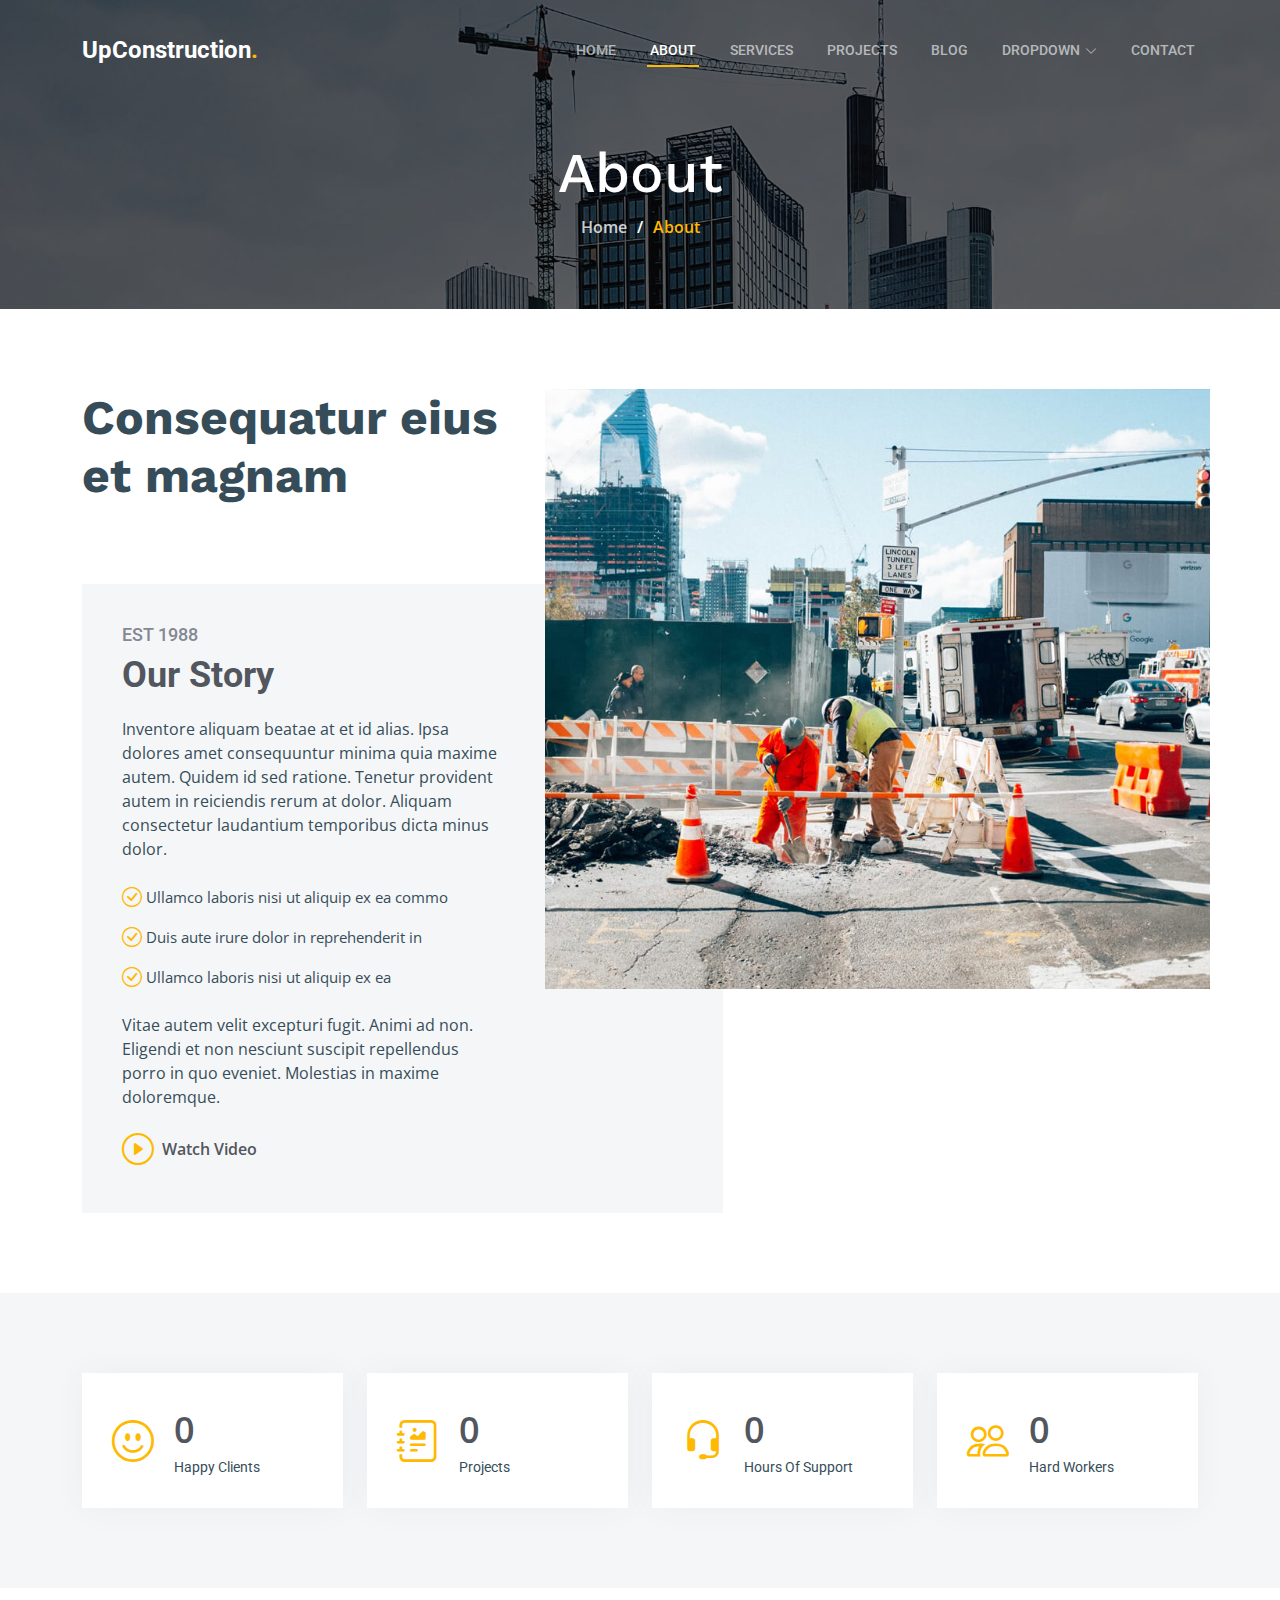
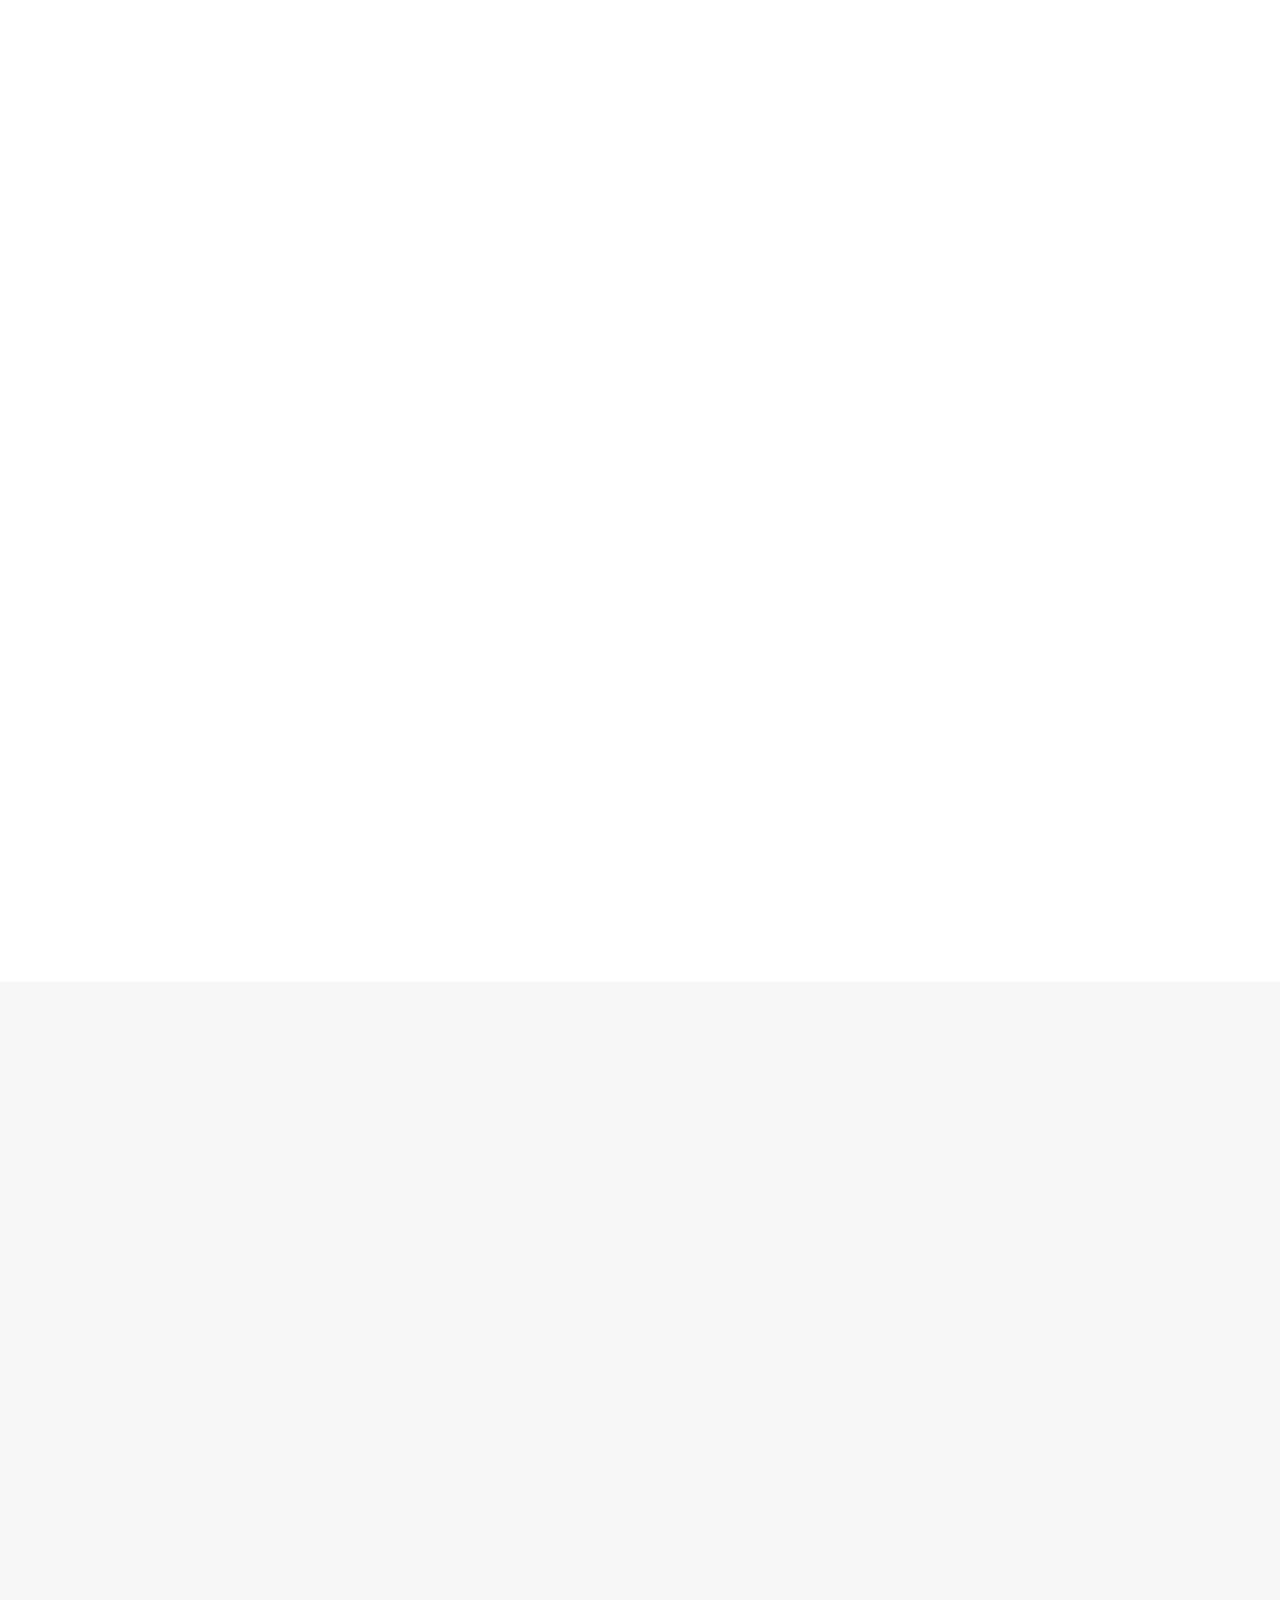
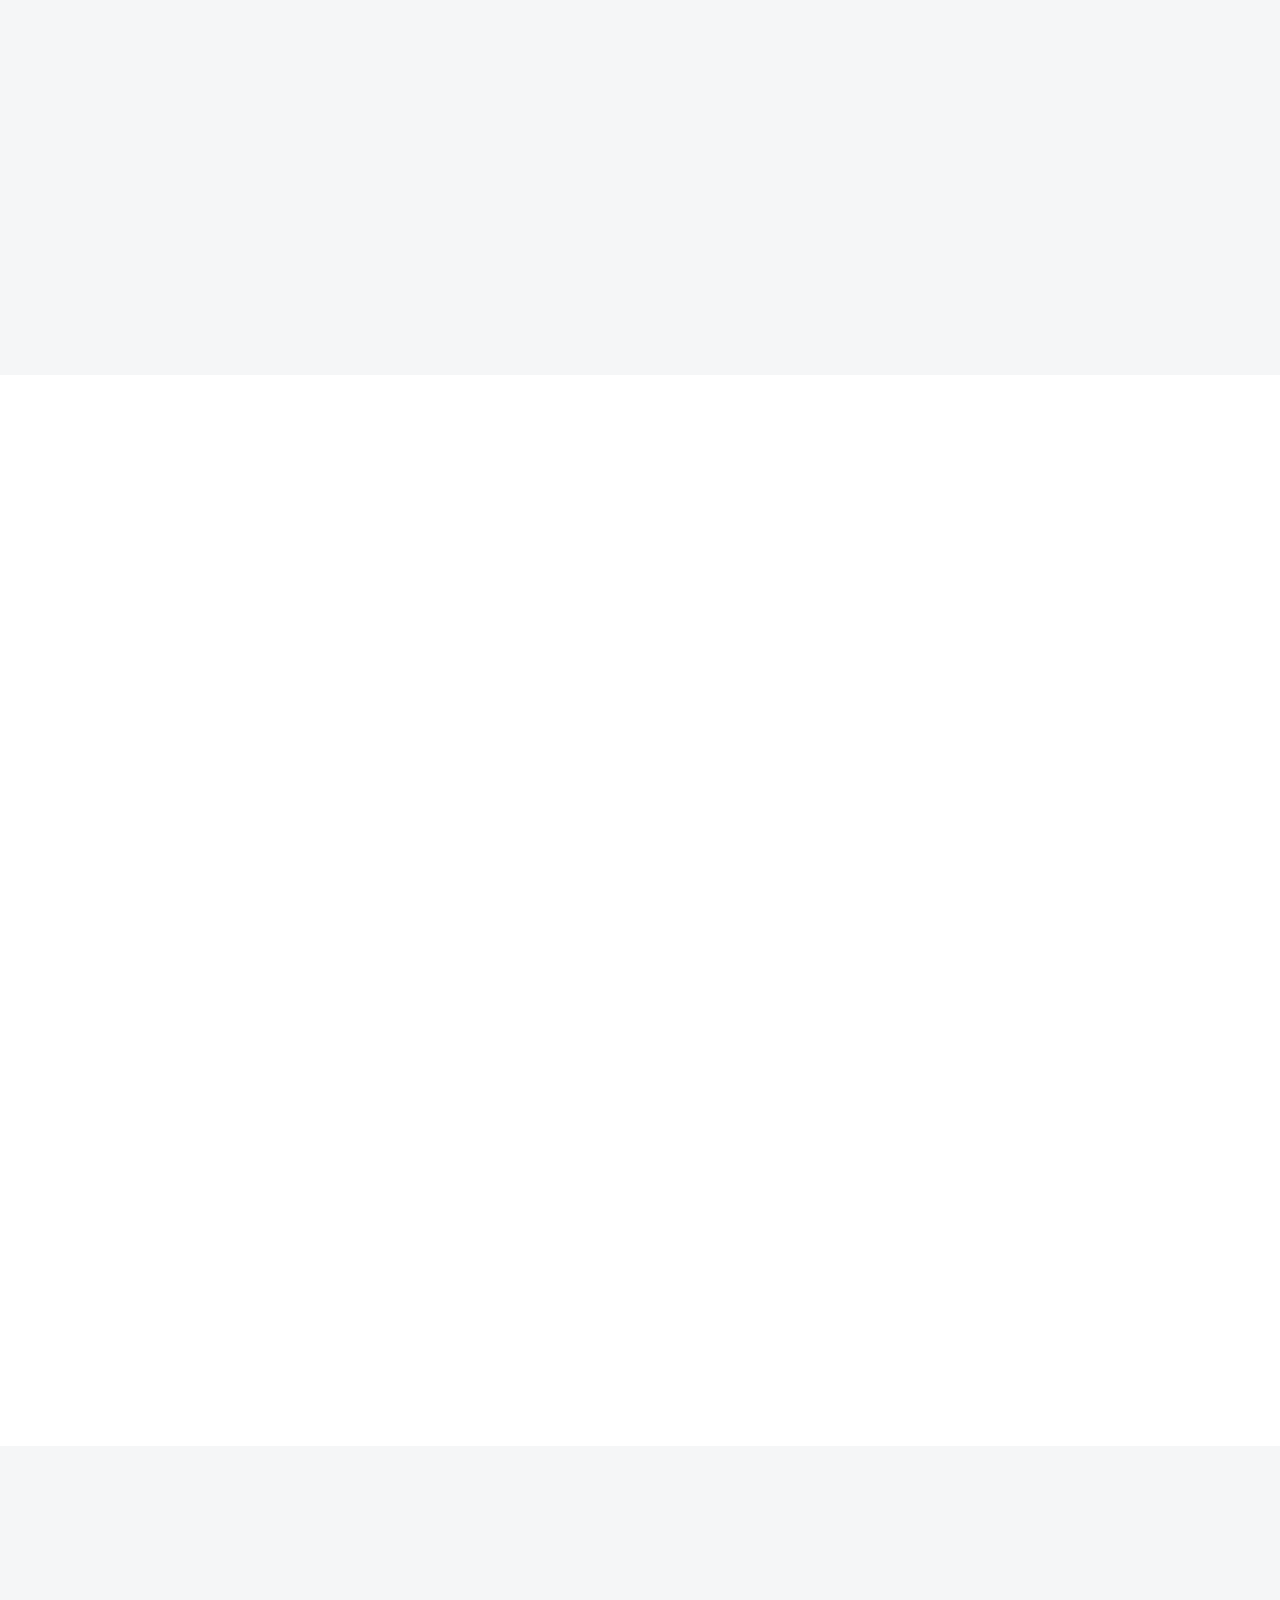
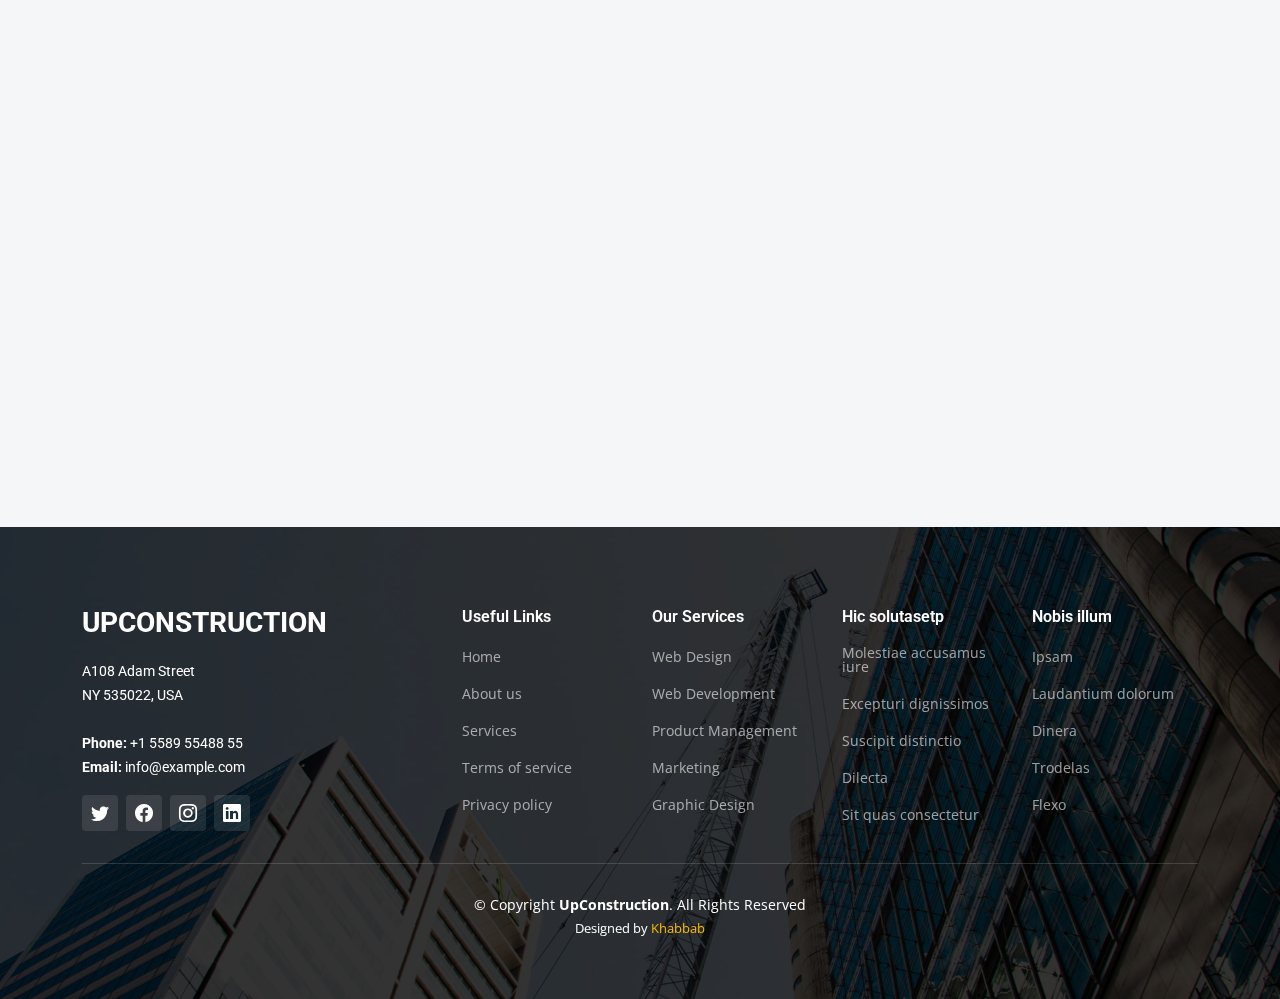
==== about.html @ 09d9fda9 "construction tamplet" ====
<!DOCTYPE html>
<html lang="en">

<head>
  <meta charset="utf-8">
  <meta content="width=device-width, initial-scale=1.0" name="viewport">

  <title>UpConstruction - About</title>
  <meta content="" name="description">
  <meta content="" name="keywords">

  <!-- Favicons -->
  <link href="assets/img/favicon.png" rel="icon">
  <link href="assets/img/apple-touch-icon.png" rel="apple-touch-icon">

  <!-- Google Fonts -->
  <link rel="preconnect" href="https://fonts.googleapis.com">
  <link rel="preconnect" href="https://fonts.gstatic.com" crossorigin>
  <link href="https://fonts.googleapis.com/css2?family=Open+Sans:ital,wght@0,300;0,400;0,500;0,600;0,700;1,300;1,400;1,600;1,700&family=Roboto:ital,wght@0,300;0,400;0,500;0,600;0,700;1,300;1,400;1,500;1,600;1,700&family=Work+Sans:ital,wght@0,300;0,400;0,500;0,600;0,700;1,300;1,400;1,500;1,600;1,700&display=swap" rel="stylesheet">

  <!-- Vendor CSS Files -->
  <link href="assets/vendor/bootstrap/css/bootstrap.min.css" rel="stylesheet">
  <link href="assets/vendor/bootstrap-icons/bootstrap-icons.css" rel="stylesheet">
  <link href="assets/vendor/fontawesome-free/css/all.min.css" rel="stylesheet">
  <link href="assets/vendor/aos/aos.css" rel="stylesheet">
  <link href="assets/vendor/glightbox/css/glightbox.min.css" rel="stylesheet">
  <link href="assets/vendor/swiper/swiper-bundle.min.css" rel="stylesheet">

  <!-- Template Main CSS File -->
  <link href="assets/css/main.css" rel="stylesheet">

</head>

<body>

  <!-- ======= Header ======= -->
  <header id="header" class="header d-flex align-items-center">
    <div class="container-fluid container-xl d-flex align-items-center justify-content-between">

      <a href="index.html" class="logo d-flex align-items-center">
        <!-- Uncomment the line below if you also wish to use an image logo -->
        <!-- <img src="assets/img/logo.png" alt=""> -->
        <h1>UpConstruction<span>.</span></h1>
      </a>

      <i class="mobile-nav-toggle mobile-nav-show bi bi-list"></i>
      <i class="mobile-nav-toggle mobile-nav-hide d-none bi bi-x"></i>
      <nav id="navbar" class="navbar">
        <ul>
          <li><a href="index.html">Home</a></li>
          <li><a href="about.html" class="active">About</a></li>
          <li><a href="services.html">Services</a></li>
          <li><a href="projects.html">Projects</a></li>
          <li><a href="blog.html">Blog</a></li>
          <li class="dropdown"><a href="#"><span>Dropdown</span> <i class="bi bi-chevron-down dropdown-indicator"></i></a>
            <ul>
              <li><a href="#">Dropdown 1</a></li>
              <li class="dropdown"><a href="#"><span>Deep Dropdown</span> <i class="bi bi-chevron-down dropdown-indicator"></i></a>
                <ul>
                  <li><a href="#">Deep Dropdown 1</a></li>
                  <li><a href="#">Deep Dropdown 2</a></li>
                  <li><a href="#">Deep Dropdown 3</a></li>
                  <li><a href="#">Deep Dropdown 4</a></li>
                  <li><a href="#">Deep Dropdown 5</a></li>
                </ul>
              </li>
              <li><a href="#">Dropdown 2</a></li>
              <li><a href="#">Dropdown 3</a></li>
              <li><a href="#">Dropdown 4</a></li>
            </ul>
          </li>
          <li><a href="contact.html">Contact</a></li>
        </ul>
      </nav><!-- .navbar -->

    </div>
  </header><!-- End Header -->

  <main id="main">

    <!-- ======= Breadcrumbs ======= -->
    <div class="breadcrumbs d-flex align-items-center" style="background-image: url('assets/img/breadcrumbs-bg.jpg');">
      <div class="container position-relative d-flex flex-column align-items-center" data-aos="fade">

        <h2>About</h2>
        <ol>
          <li><a href="index.html">Home</a></li>
          <li>About</li>
        </ol>

      </div>
    </div><!-- End Breadcrumbs -->

    <!-- ======= About Section ======= -->
    <section id="about" class="about">
      <div class="container" data-aos="fade-up">

        <div class="row position-relative">

          <div class="col-lg-7 about-img" style="background-image: url(assets/img/about.jpg);"></div>

          <div class="col-lg-7">
            <h2>Consequatur eius et magnam</h2>
            <div class="our-story">
              <h4>Est 1988</h4>
              <h3>Our Story</h3>
              <p>Inventore aliquam beatae at et id alias. Ipsa dolores amet consequuntur minima quia maxime autem. Quidem id sed ratione. Tenetur provident autem in reiciendis rerum at dolor. Aliquam consectetur laudantium temporibus dicta minus dolor.</p>
              <ul>
                <li><i class="bi bi-check-circle"></i> <span>Ullamco laboris nisi ut aliquip ex ea commo</span></li>
                <li><i class="bi bi-check-circle"></i> <span>Duis aute irure dolor in reprehenderit in</span></li>
                <li><i class="bi bi-check-circle"></i> <span>Ullamco laboris nisi ut aliquip ex ea</span></li>
              </ul>
              <p>Vitae autem velit excepturi fugit. Animi ad non. Eligendi et non nesciunt suscipit repellendus porro in quo eveniet. Molestias in maxime doloremque.</p>

              <div class="watch-video d-flex align-items-center position-relative">
                <i class="bi bi-play-circle"></i>
                <a href="https://www.youtube.com/watch?v=LXb3EKWsInQ" class="glightbox stretched-link">Watch Video</a>
              </div>
            </div>
          </div>

        </div>

      </div>
    </section>
    <!-- End About Section -->

    <!-- ======= Stats Counter Section ======= -->
    <section id="stats-counter" class="stats-counter section-bg">
      <div class="container">

        <div class="row gy-4">

          <div class="col-lg-3 col-md-6">
            <div class="stats-item d-flex align-items-center w-100 h-100">
              <i class="bi bi-emoji-smile color-blue flex-shrink-0"></i>
              <div>
                <span data-purecounter-start="0" data-purecounter-end="232" data-purecounter-duration="1" class="purecounter"></span>
                <p>Happy Clients</p>
              </div>
            </div>
          </div><!-- End Stats Item -->

          <div class="col-lg-3 col-md-6">
            <div class="stats-item d-flex align-items-center w-100 h-100">
              <i class="bi bi-journal-richtext color-orange flex-shrink-0"></i>
              <div>
                <span data-purecounter-start="0" data-purecounter-end="521" data-purecounter-duration="1" class="purecounter"></span>
                <p>Projects</p>
              </div>
            </div>
          </div><!-- End Stats Item -->

          <div class="col-lg-3 col-md-6">
            <div class="stats-item d-flex align-items-center w-100 h-100">
              <i class="bi bi-headset color-green flex-shrink-0"></i>
              <div>
                <span data-purecounter-start="0" data-purecounter-end="1463" data-purecounter-duration="1" class="purecounter"></span>
                <p>Hours Of Support</p>
              </div>
            </div>
          </div><!-- End Stats Item -->

          <div class="col-lg-3 col-md-6">
            <div class="stats-item d-flex align-items-center w-100 h-100">
              <i class="bi bi-people color-pink flex-shrink-0"></i>
              <div>
                <span data-purecounter-start="0" data-purecounter-end="15" data-purecounter-duration="1" class="purecounter"></span>
                <p>Hard Workers</p>
              </div>
            </div>
          </div><!-- End Stats Item -->

        </div>

      </div>
    </section><!-- End Stats Counter Section -->

    <!-- ======= Alt Services Section ======= -->
    <section id="alt-services" class="alt-services">
      <div class="container" data-aos="fade-up">

        <div class="row justify-content-around gy-4">
          <div class="col-lg-6 img-bg" style="background-image: url(assets/img/alt-services.jpg);" data-aos="zoom-in" data-aos-delay="100"></div>

          <div class="col-lg-5 d-flex flex-column justify-content-center">
            <h3>Enim quis est voluptatibus aliquid consequatur fugiat</h3>
            <p>Esse voluptas cumque vel exercitationem. Reiciendis est hic accusamus. Non ipsam et sed minima temporibus laudantium. Soluta voluptate sed facere corporis dolores excepturi</p>

            <div class="icon-box d-flex position-relative" data-aos="fade-up" data-aos-delay="100">
              <i class="bi bi-easel flex-shrink-0"></i>
              <div>
                <h4><a href="" class="stretched-link">Lorem Ipsum</a></h4>
                <p>Voluptatum deleniti atque corrupti quos dolores et quas molestias excepturi sint occaecati cupiditate non provident</p>
              </div>
            </div><!-- End Icon Box -->

            <div class="icon-box d-flex position-relative" data-aos="fade-up" data-aos-delay="200">
              <i class="bi bi-patch-check flex-shrink-0"></i>
              <div>
                <h4><a href="" class="stretched-link">Nemo Enim</a></h4>
                <p>At vero eos et accusamus et iusto odio dignissimos ducimus qui blanditiis praesentium voluptatum deleniti atque</p>
              </div>
            </div><!-- End Icon Box -->

            <div class="icon-box d-flex position-relative" data-aos="fade-up" data-aos-delay="300">
              <i class="bi bi-brightness-high flex-shrink-0"></i>
              <div>
                <h4><a href="" class="stretched-link">Dine Pad</a></h4>
                <p>Explicabo est voluptatum asperiores consequatur magnam. Et veritatis odit. Sunt aut deserunt minus aut eligendi omnis</p>
              </div>
            </div><!-- End Icon Box -->

            <div class="icon-box d-flex position-relative" data-aos="fade-up" data-aos-delay="400">
              <i class="bi bi-brightness-high flex-shrink-0"></i>
              <div>
                <h4><a href="" class="stretched-link">Tride clov</a></h4>
                <p>Est voluptatem labore deleniti quis a delectus et. Saepe dolorem libero sit non aspernatur odit amet. Et eligendi</p>
              </div>
            </div><!-- End Icon Box -->

          </div>
        </div>

      </div>
    </section><!-- End Alt Services Section -->

    <!-- ======= Alt Services Section 2 ======= -->
    <section id="alt-services-2" class="alt-services section-bg">
      <div class="container" data-aos="fade-up">

        <div class="row justify-content-around gy-4">
          <div class="col-lg-5 d-flex flex-column justify-content-center">
            <h3>Non quasi officia eum nobis et rerum epudiandae rem voluptatem</h3>
            <p>Maxime quia dolorum alias perspiciatis. Earum voluptatem sint at non. Ducimus maxime minima iste magni sit praesentium assumenda minus. Amet rerum saepe tempora vero.</p>

            <div class="icon-box d-flex position-relative" data-aos="fade-up" data-aos-delay="100">
              <i class="bi bi-easel flex-shrink-0"></i>
              <div>
                <h4><a href="" class="stretched-link">Lorem Ipsum</a></h4>
                <p>Voluptatum deleniti atque corrupti quos dolores et quas molestias excepturi sint occaecati cupiditate non provident</p>
              </div>
            </div><!-- End Icon Box -->

            <div class="icon-box d-flex position-relative" data-aos="fade-up" data-aos-delay="200">
              <i class="bi bi-patch-check flex-shrink-0"></i>
              <div>
                <h4><a href="" class="stretched-link">Nemo Enim</a></h4>
                <p>At vero eos et accusamus et iusto odio dignissimos ducimus qui blanditiis praesentium voluptatum deleniti atque</p>
              </div>
            </div><!-- End Icon Box -->

            <div class="icon-box d-flex position-relative" data-aos="fade-up" data-aos-delay="300">
              <i class="bi bi-brightness-high flex-shrink-0"></i>
              <div>
                <h4><a href="" class="stretched-link">Dine Pad</a></h4>
                <p>Explicabo est voluptatum asperiores consequatur magnam. Et veritatis odit. Sunt aut deserunt minus aut eligendi omnis</p>
              </div>
            </div><!-- End Icon Box -->

            <div class="icon-box d-flex position-relative" data-aos="fade-up" data-aos-delay="400">
              <i class="bi bi-brightness-high flex-shrink-0"></i>
              <div>
                <h4><a href="" class="stretched-link">Tride clov</a></h4>
                <p>Est voluptatem labore deleniti quis a delectus et. Saepe dolorem libero sit non aspernatur odit amet. Et eligendi</p>
              </div>
            </div><!-- End Icon Box -->
          </div>

          <div class="col-lg-6 img-bg" style="background-image: url(assets/img/alt-services-2.jpg);" data-aos="zoom-in" data-aos-delay="100"></div>
        </div>

      </div>
    </section><!-- End Alt Services Section 2 -->

    <!-- ======= Our Team Section ======= -->
    <section id="team" class="team">
      <div class="container" data-aos="fade-up">

        <div class="section-header">
          <h2>Our Team</h2>
          <p>Aperiam dolorum et et wuia molestias qui eveniet numquam nihil porro incidunt dolores placeat sunt id nobis omnis tiledo stran delop</p>
        </div>

        <div class="row gy-5">

          <div class="col-lg-4 col-md-6 member" data-aos="fade-up" data-aos-delay="100">
            <div class="member-img">
              <img src="assets/img/team/team-1.jpg" class="img-fluid" alt="">
              <div class="social">
                <a href="#"><i class="bi bi-twitter"></i></a>
                <a href="#"><i class="bi bi-facebook"></i></a>
                <a href="#"><i class="bi bi-instagram"></i></a>
                <a href="#"><i class="bi bi-linkedin"></i></a>
              </div>
            </div>
            <div class="member-info text-center">
              <h4>Walter White</h4>
              <span>Chief Executive Officer</span>
              <p>Aliquam iure quaerat voluptatem praesentium possimus unde laudantium vel dolorum distinctio dire flow</p>
            </div>
          </div><!-- End Team Member -->

          <div class="col-lg-4 col-md-6 member" data-aos="fade-up" data-aos-delay="200">
            <div class="member-img">
              <img src="assets/img/team/team-2.jpg" class="img-fluid" alt="">
              <div class="social">
                <a href="#"><i class="bi bi-twitter"></i></a>
                <a href="#"><i class="bi bi-facebook"></i></a>
                <a href="#"><i class="bi bi-instagram"></i></a>
                <a href="#"><i class="bi bi-linkedin"></i></a>
              </div>
            </div>
            <div class="member-info text-center">
              <h4>Sarah Jhonson</h4>
              <span>Product Manager</span>
              <p>Labore ipsam sit consequatur exercitationem rerum laboriosam laudantium aut quod dolores exercitationem ut</p>
            </div>
          </div><!-- End Team Member -->

          <div class="col-lg-4 col-md-6 member" data-aos="fade-up" data-aos-delay="300">
            <div class="member-img">
              <img src="assets/img/team/team-3.jpg" class="img-fluid" alt="">
              <div class="social">
                <a href="#"><i class="bi bi-twitter"></i></a>
                <a href="#"><i class="bi bi-facebook"></i></a>
                <a href="#"><i class="bi bi-instagram"></i></a>
                <a href="#"><i class="bi bi-linkedin"></i></a>
              </div>
            </div>
            <div class="member-info text-center">
              <h4>William Anderson</h4>
              <span>CTO</span>
              <p>Illum minima ea autem doloremque ipsum quidem quas aspernatur modi ut praesentium vel tque sed facilis at qui</p>
            </div>
          </div><!-- End Team Member -->

          <div class="col-lg-4 col-md-6 member" data-aos="fade-up" data-aos-delay="400">
            <div class="member-img">
              <img src="assets/img/team/team-4.jpg" class="img-fluid" alt="">
              <div class="social">
                <a href="#"><i class="bi bi-twitter"></i></a>
                <a href="#"><i class="bi bi-facebook"></i></a>
                <a href="#"><i class="bi bi-instagram"></i></a>
                <a href="#"><i class="bi bi-linkedin"></i></a>
              </div>
            </div>
            <div class="member-info text-center">
              <h4>Amanda Jepson</h4>
              <span>Accountant</span>
              <p>Magni voluptatem accusamus assumenda cum nisi aut qui dolorem voluptate sed et veniam quasi quam consectetur</p>
            </div>
          </div><!-- End Team Member -->

          <div class="col-lg-4 col-md-6 member" data-aos="fade-up" data-aos-delay="500">
            <div class="member-img">
              <img src="assets/img/team/team-5.jpg" class="img-fluid" alt="">
              <div class="social">
                <a href="#"><i class="bi bi-twitter"></i></a>
                <a href="#"><i class="bi bi-facebook"></i></a>
                <a href="#"><i class="bi bi-instagram"></i></a>
                <a href="#"><i class="bi bi-linkedin"></i></a>
              </div>
            </div>
            <div class="member-info text-center">
              <h4>Brian Doe</h4>
              <span>Marketing</span>
              <p>Qui consequuntur quos accusamus magnam quo est molestiae eius laboriosam sunt doloribus quia impedit laborum velit</p>
            </div>
          </div><!-- End Team Member -->

          <div class="col-lg-4 col-md-6 member" data-aos="fade-up" data-aos-delay="600">
            <div class="member-img">
              <img src="assets/img/team/team-6.jpg" class="img-fluid" alt="">
              <div class="social">
                <a href="#"><i class="bi bi-twitter"></i></a>
                <a href="#"><i class="bi bi-facebook"></i></a>
                <a href="#"><i class="bi bi-instagram"></i></a>
                <a href="#"><i class="bi bi-linkedin"></i></a>
              </div>
            </div>
            <div class="member-info text-center">
              <h4>Josepha Palas</h4>
              <span>Operation</span>
              <p>Sint sint eveniet explicabo amet consequatur nesciunt error enim rerum earum et omnis fugit eligendi cupiditate vel</p>
            </div>
          </div><!-- End Team Member -->

        </div>

      </div>
    </section><!-- End Our Team Section -->

    <!-- ======= Testimonials Section ======= -->
    <section id="testimonials" class="testimonials section-bg">
      <div class="container" data-aos="fade-up">

        <div class="section-header">
          <h2>Testimonials</h2>
          <p>Quam sed id excepturi ccusantium dolorem ut quis dolores nisi llum nostrum enim velit qui ut et autem uia reprehenderit sunt deleniti</p>
        </div>

        <div class="slides-2 swiper">
          <div class="swiper-wrapper">

            <div class="swiper-slide">
              <div class="testimonial-wrap">
                <div class="testimonial-item">
                  <img src="assets/img/testimonials/testimonials-1.jpg" class="testimonial-img" alt="">
                  <h3>Saul Goodman</h3>
                  <h4>Ceo &amp; Founder</h4>
                  <div class="stars">
                    <i class="bi bi-star-fill"></i><i class="bi bi-star-fill"></i><i class="bi bi-star-fill"></i><i class="bi bi-star-fill"></i><i class="bi bi-star-fill"></i>
                  </div>
                  <p>
                    <i class="bi bi-quote quote-icon-left"></i>
                    Proin iaculis purus consequat sem cure digni ssim donec porttitora entum suscipit rhoncus. Accusantium quam, ultricies eget id, aliquam eget nibh et. Maecen aliquam, risus at semper.
                    <i class="bi bi-quote quote-icon-right"></i>
                  </p>
                </div>
              </div>
            </div><!-- End testimonial item -->

            <div class="swiper-slide">
              <div class="testimonial-wrap">
                <div class="testimonial-item">
                  <img src="assets/img/testimonials/testimonials-2.jpg" class="testimonial-img" alt="">
                  <h3>Sara Wilsson</h3>
                  <h4>Designer</h4>
                  <div class="stars">
                    <i class="bi bi-star-fill"></i><i class="bi bi-star-fill"></i><i class="bi bi-star-fill"></i><i class="bi bi-star-fill"></i><i class="bi bi-star-fill"></i>
                  </div>
                  <p>
                    <i class="bi bi-quote quote-icon-left"></i>
                    Export tempor illum tamen malis malis eram quae irure esse labore quem cillum quid cillum eram malis quorum velit fore eram velit sunt aliqua noster fugiat irure amet legam anim culpa.
                    <i class="bi bi-quote quote-icon-right"></i>
                  </p>
                </div>
              </div>
            </div><!-- End testimonial item -->

            <div class="swiper-slide">
              <div class="testimonial-wrap">
                <div class="testimonial-item">
                  <img src="assets/img/testimonials/testimonials-3.jpg" class="testimonial-img" alt="">
                  <h3>Jena Karlis</h3>
                  <h4>Store Owner</h4>
                  <div class="stars">
                    <i class="bi bi-star-fill"></i><i class="bi bi-star-fill"></i><i class="bi bi-star-fill"></i><i class="bi bi-star-fill"></i><i class="bi bi-star-fill"></i>
                  </div>
                  <p>
                    <i class="bi bi-quote quote-icon-left"></i>
                    Enim nisi quem export duis labore cillum quae magna enim sint quorum nulla quem veniam duis minim tempor labore quem eram duis noster aute amet eram fore quis sint minim.
                    <i class="bi bi-quote quote-icon-right"></i>
                  </p>
                </div>
              </div>
            </div><!-- End testimonial item -->

            <div class="swiper-slide">
              <div class="testimonial-wrap">
                <div class="testimonial-item">
                  <img src="assets/img/testimonials/testimonials-4.jpg" class="testimonial-img" alt="">
                  <h3>Matt Brandon</h3>
                  <h4>Freelancer</h4>
                  <div class="stars">
                    <i class="bi bi-star-fill"></i><i class="bi bi-star-fill"></i><i class="bi bi-star-fill"></i><i class="bi bi-star-fill"></i><i class="bi bi-star-fill"></i>
                  </div>
                  <p>
                    <i class="bi bi-quote quote-icon-left"></i>
                    Fugiat enim eram quae cillum dolore dolor amet nulla culpa multos export minim fugiat minim velit minim dolor enim duis veniam ipsum anim magna sunt elit fore quem dolore labore illum veniam.
                    <i class="bi bi-quote quote-icon-right"></i>
                  </p>
                </div>
              </div>
            </div><!-- End testimonial item -->

            <div class="swiper-slide">
              <div class="testimonial-wrap">
                <div class="testimonial-item">
                  <img src="assets/img/testimonials/testimonials-5.jpg" class="testimonial-img" alt="">
                  <h3>John Larson</h3>
                  <h4>Entrepreneur</h4>
                  <div class="stars">
                    <i class="bi bi-star-fill"></i><i class="bi bi-star-fill"></i><i class="bi bi-star-fill"></i><i class="bi bi-star-fill"></i><i class="bi bi-star-fill"></i>
                  </div>
                  <p>
                    <i class="bi bi-quote quote-icon-left"></i>
                    Quis quorum aliqua sint quem legam fore sunt eram irure aliqua veniam tempor noster veniam enim culpa labore duis sunt culpa nulla illum cillum fugiat legam esse veniam culpa fore nisi cillum quid.
                    <i class="bi bi-quote quote-icon-right"></i>
                  </p>
                </div>
              </div>
            </div><!-- End testimonial item -->

          </div>
          <div class="swiper-pagination"></div>
        </div>

      </div>
    </section><!-- End Testimonials Section -->

  </main><!-- End #main -->

  <!-- ======= Footer ======= -->
  <footer id="footer" class="footer">

    <div class="footer-content position-relative">
      <div class="container">
        <div class="row">

          <div class="col-lg-4 col-md-6">
            <div class="footer-info">
              <h3>UpConstruction</h3>
              <p>
                A108 Adam Street <br>
                NY 535022, USA<br><br>
                <strong>Phone:</strong> +1 5589 55488 55<br>
                <strong>Email:</strong> info@example.com<br>
              </p>
              <div class="social-links d-flex mt-3">
                <a href="#" class="d-flex align-items-center justify-content-center"><i class="bi bi-twitter"></i></a>
                <a href="#" class="d-flex align-items-center justify-content-center"><i class="bi bi-facebook"></i></a>
                <a href="#" class="d-flex align-items-center justify-content-center"><i class="bi bi-instagram"></i></a>
                <a href="#" class="d-flex align-items-center justify-content-center"><i class="bi bi-linkedin"></i></a>
              </div>
            </div>
          </div><!-- End footer info column-->

          <div class="col-lg-2 col-md-3 footer-links">
            <h4>Useful Links</h4>
            <ul>
              <li><a href="#">Home</a></li>
              <li><a href="#">About us</a></li>
              <li><a href="#">Services</a></li>
              <li><a href="#">Terms of service</a></li>
              <li><a href="#">Privacy policy</a></li>
            </ul>
          </div><!-- End footer links column-->

          <div class="col-lg-2 col-md-3 footer-links">
            <h4>Our Services</h4>
            <ul>
              <li><a href="#">Web Design</a></li>
              <li><a href="#">Web Development</a></li>
              <li><a href="#">Product Management</a></li>
              <li><a href="#">Marketing</a></li>
              <li><a href="#">Graphic Design</a></li>
            </ul>
          </div><!-- End footer links column-->

          <div class="col-lg-2 col-md-3 footer-links">
            <h4>Hic solutasetp</h4>
            <ul>
              <li><a href="#">Molestiae accusamus iure</a></li>
              <li><a href="#">Excepturi dignissimos</a></li>
              <li><a href="#">Suscipit distinctio</a></li>
              <li><a href="#">Dilecta</a></li>
              <li><a href="#">Sit quas consectetur</a></li>
            </ul>
          </div><!-- End footer links column-->

          <div class="col-lg-2 col-md-3 footer-links">
            <h4>Nobis illum</h4>
            <ul>
              <li><a href="#">Ipsam</a></li>
              <li><a href="#">Laudantium dolorum</a></li>
              <li><a href="#">Dinera</a></li>
              <li><a href="#">Trodelas</a></li>
              <li><a href="#">Flexo</a></li>
            </ul>
          </div><!-- End footer links column-->

        </div>
      </div>
    </div>

    <div class="footer-legal text-center position-relative">
      <div class="container">
        <div class="copyright">
          &copy; Copyright <strong><span>UpConstruction</span></strong>. All Rights Reserved
        </div>
        <div class="credits">
          Designed by <a href="#">Khabbab</a>
        </div>
      </div>
    </div>

  </footer>
  <!-- End Footer -->

  <a href="#" class="scroll-top d-flex align-items-center justify-content-center"><i class="bi bi-arrow-up-short"></i></a>

  <div id="preloader"></div>

  <!-- Vendor JS Files -->
  <script src="assets/vendor/bootstrap/js/bootstrap.bundle.min.js"></script>
  <script src="assets/vendor/aos/aos.js"></script>
  <script src="assets/vendor/glightbox/js/glightbox.min.js"></script>
  <script src="assets/vendor/isotope-layout/isotope.pkgd.min.js"></script>
  <script src="assets/vendor/swiper/swiper-bundle.min.js"></script>
  <script src="assets/vendor/purecounter/purecounter_vanilla.js"></script>
  <script src="assets/vendor/php-email-form/validate.js"></script>

  <!-- Template Main JS File -->
  <script src="assets/js/main.js"></script>

</body>

</html>
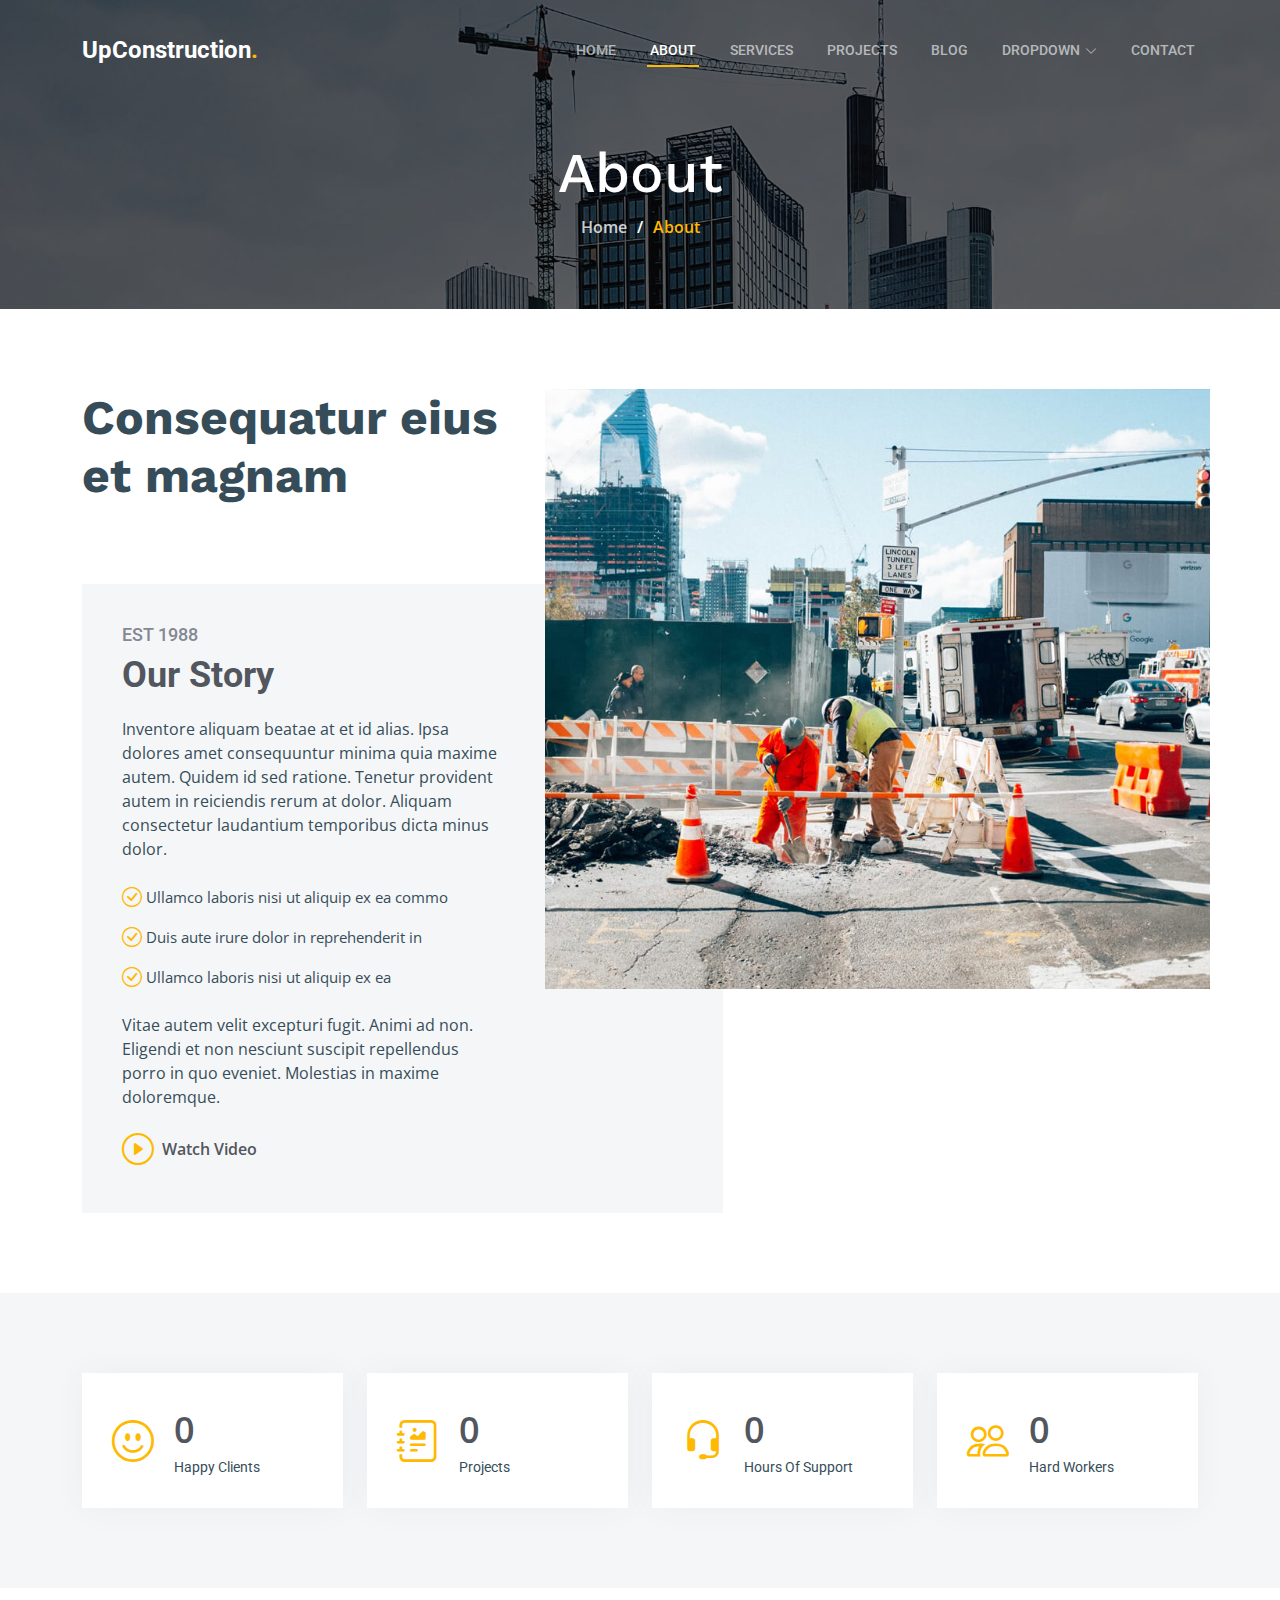
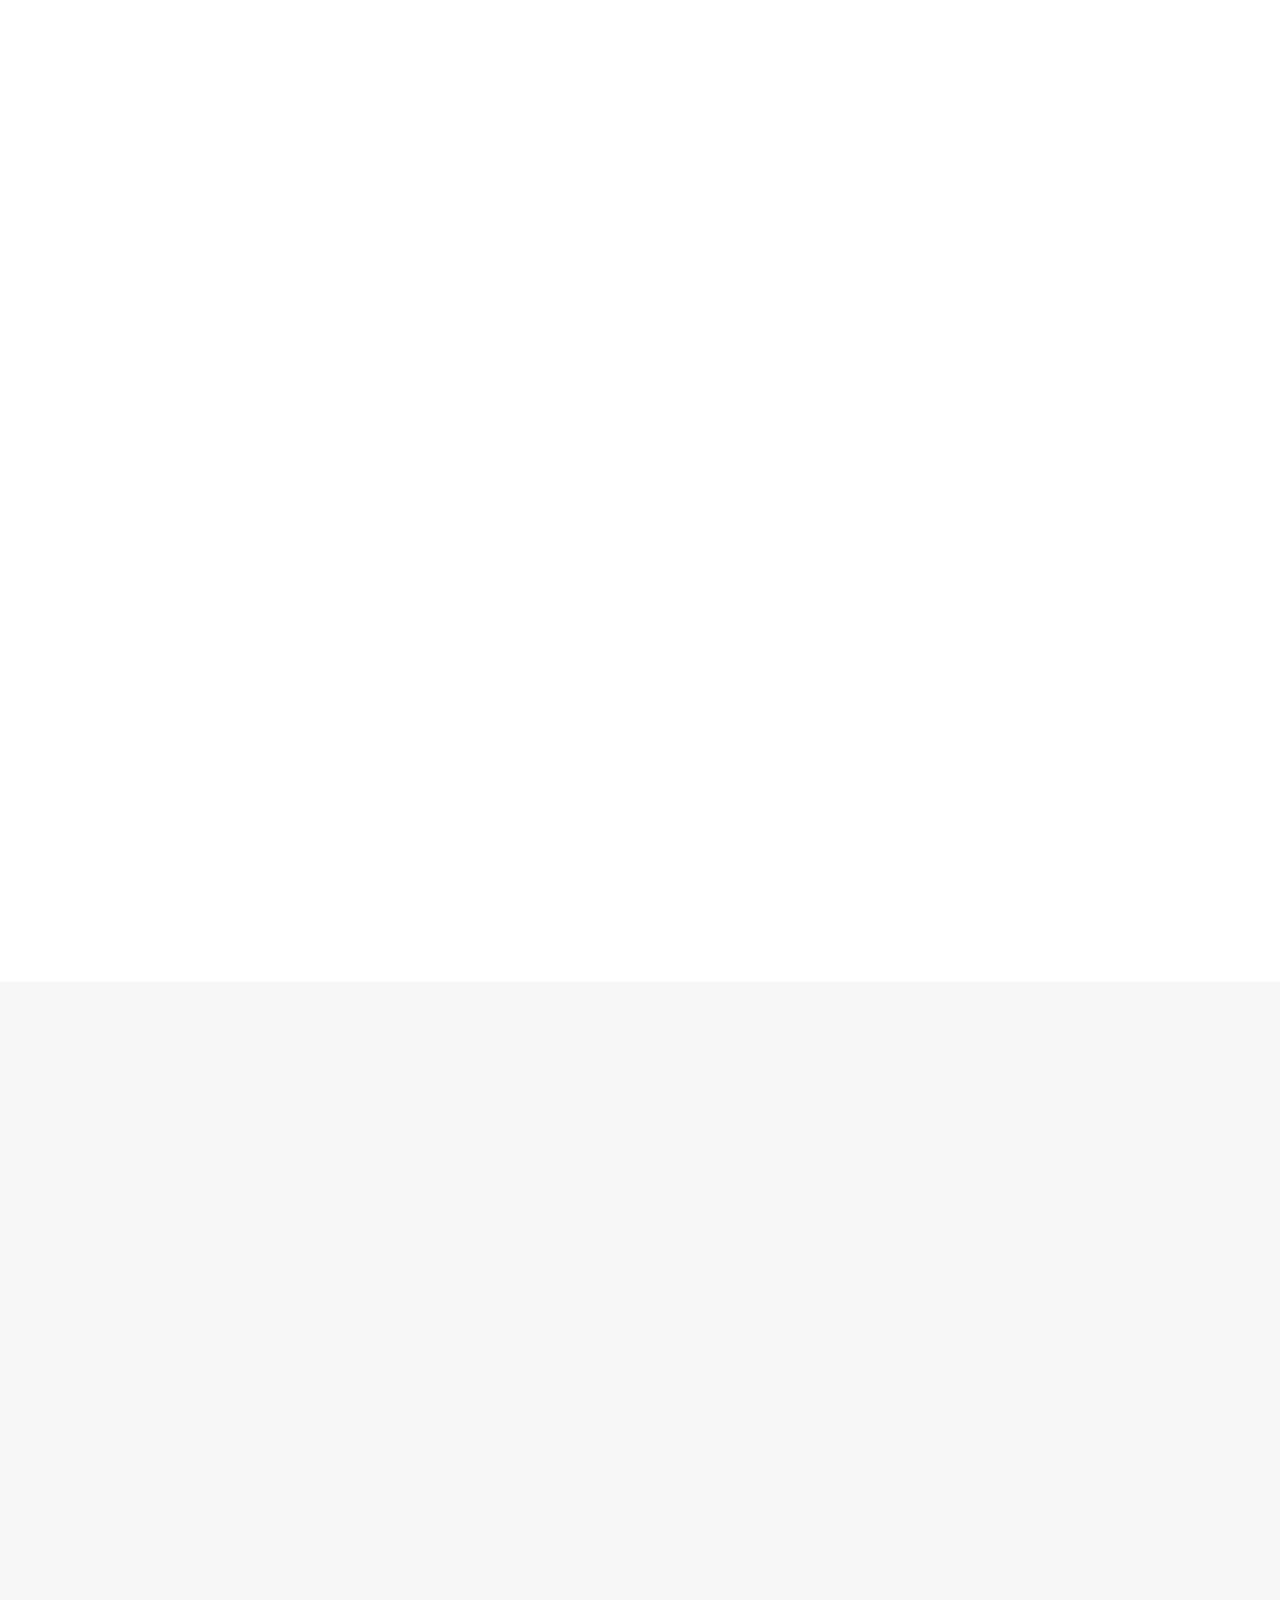
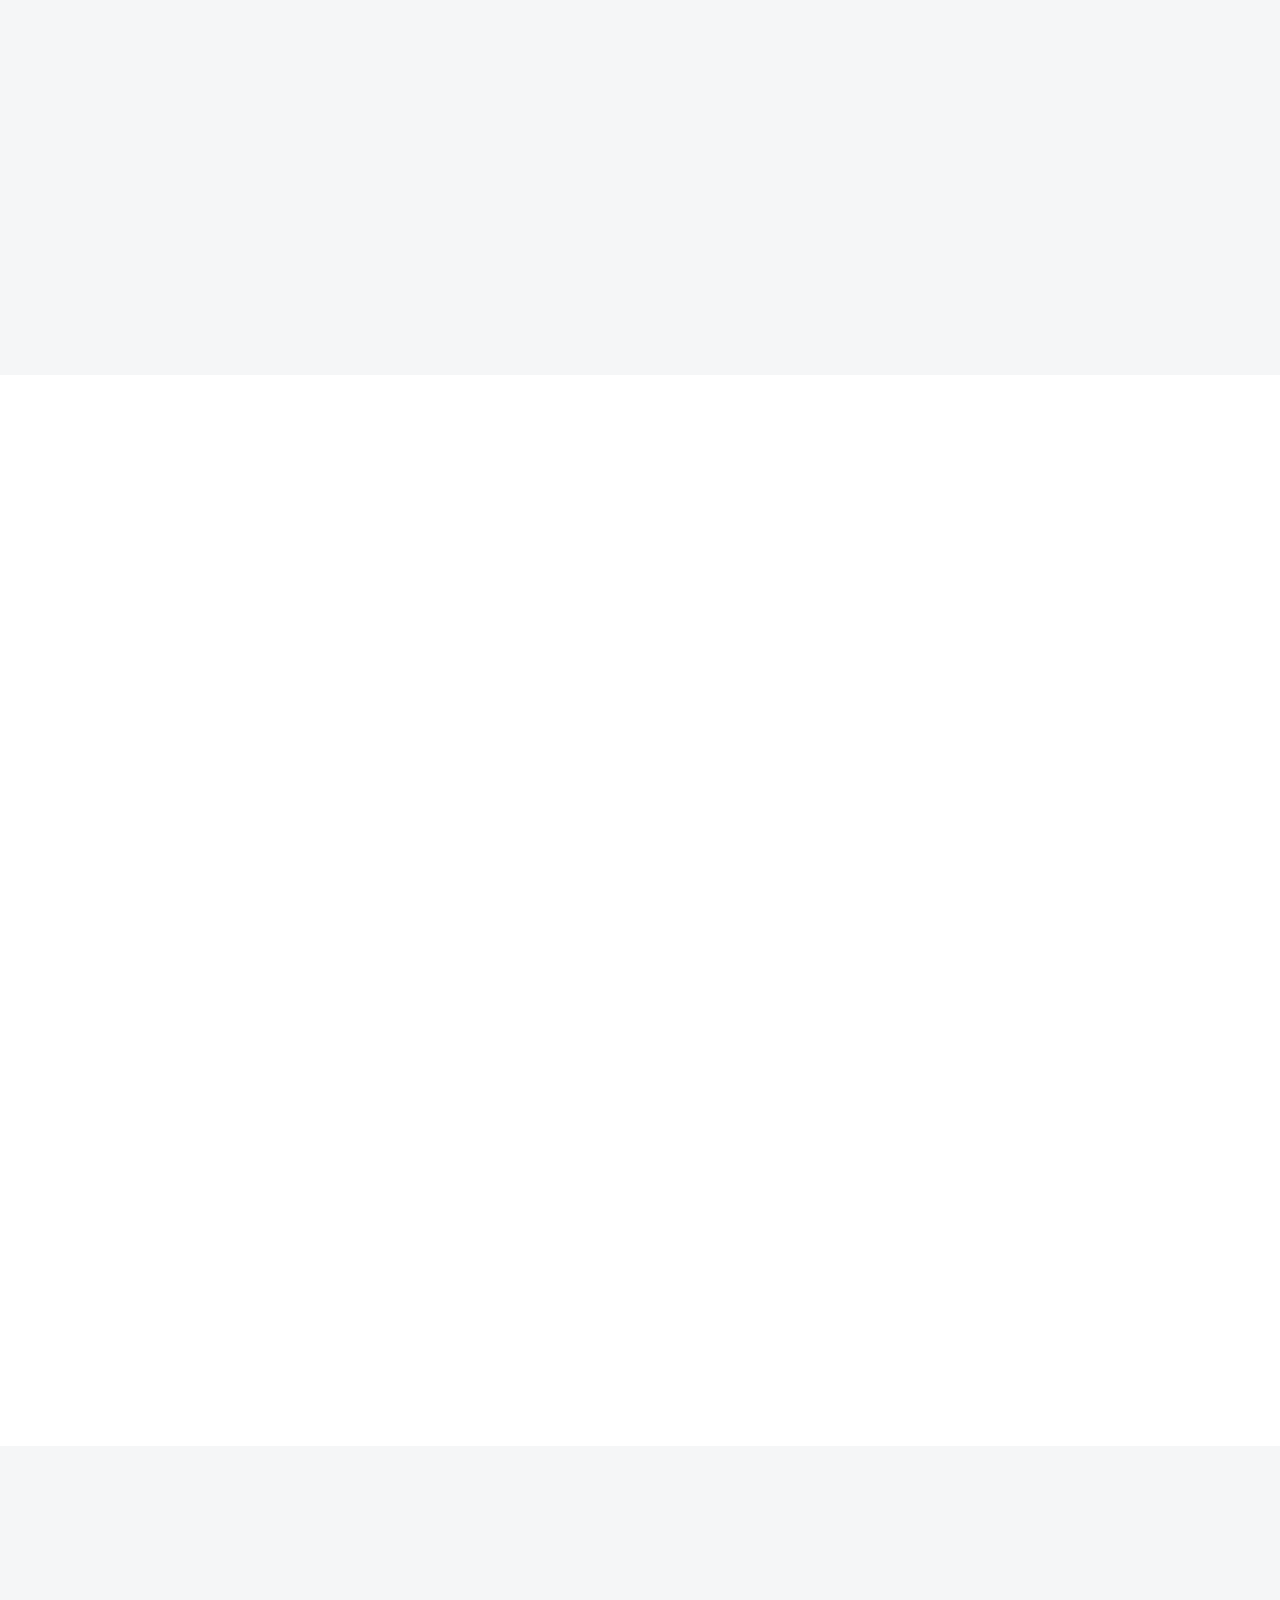
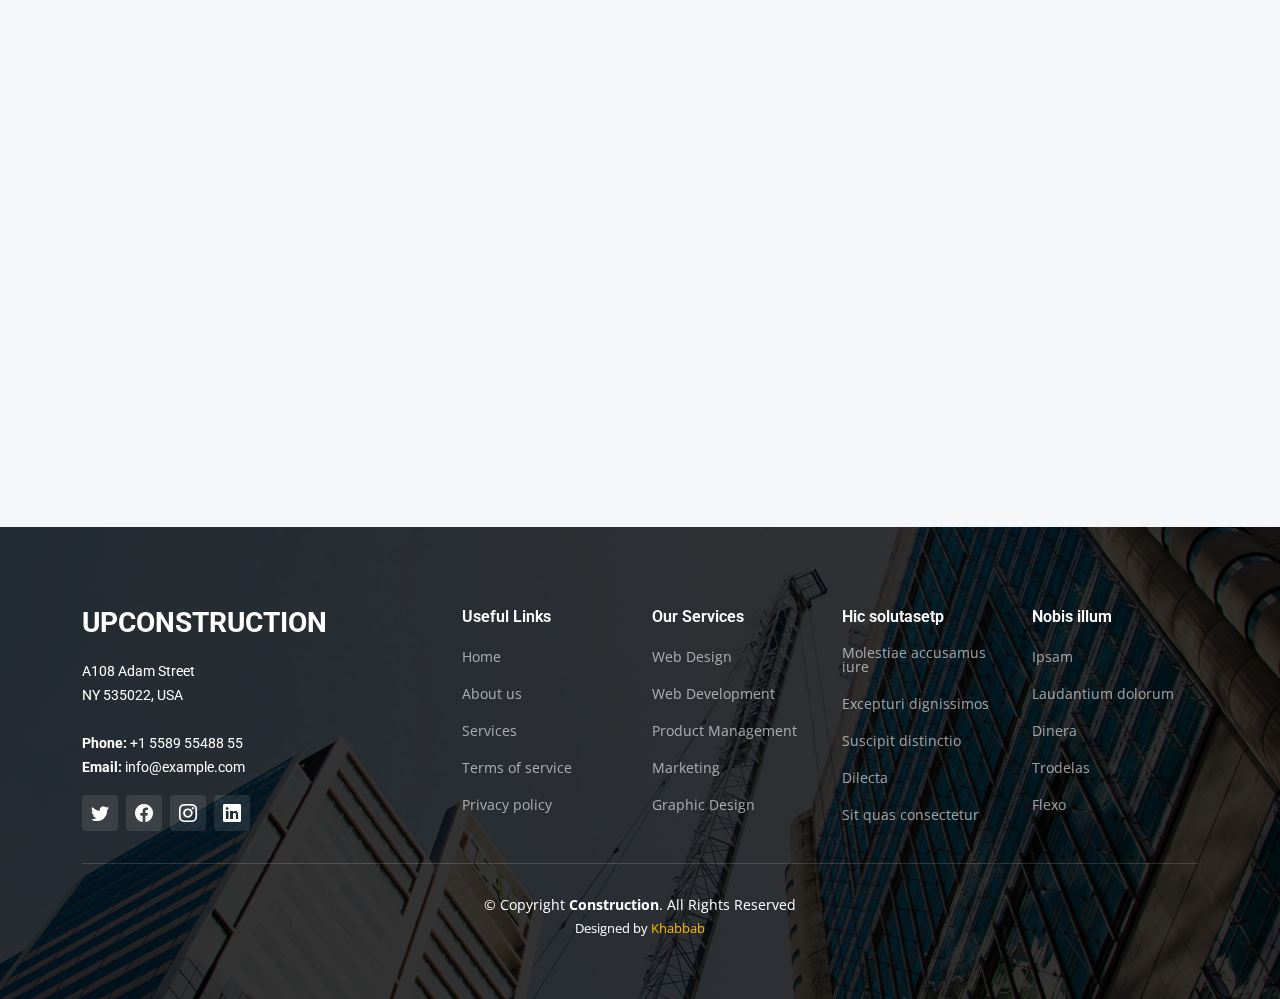
==== commit 0526ebc9: "all file costomizetion" ====
--- a/about.html
+++ b/about.html
@@ -5,7 +5,7 @@
   <meta charset="utf-8">
   <meta content="width=device-width, initial-scale=1.0" name="viewport">
 
-  <title>UpConstruction - About</title>
+  <title>Construction - About</title>
   <meta content="" name="description">
   <meta content="" name="keywords">
 
@@ -578,7 +578,7 @@
     <div class="footer-legal text-center position-relative">
       <div class="container">
         <div class="copyright">
-          &copy; Copyright <strong><span>UpConstruction</span></strong>. All Rights Reserved
+          &copy; Copyright <strong><span>Construction</span></strong>. All Rights Reserved
         </div>
         <div class="credits">
           Designed by <a href="#">Khabbab</a>
